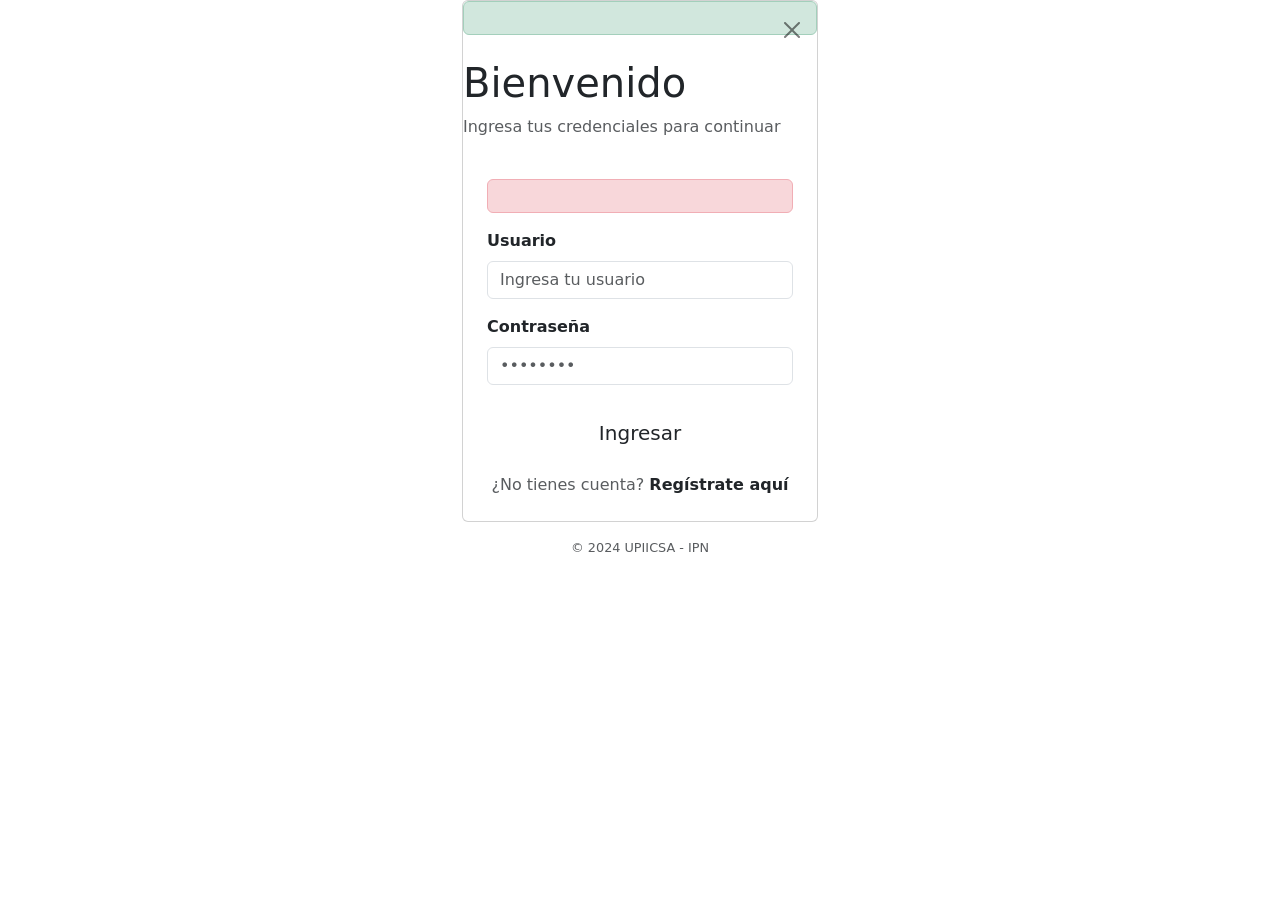
==== src/main/resources/templates/index.html @ a029de21 "Initial commit" ====
<!DOCTYPE HTML>
<html xmlns:th="http://www.thymeleaf.org">
<head>
    <title>Acceso al Sistema - IPN</title>
    <meta http-equiv="Content-Type" content="text/html; charset=UTF-8"/>
    <meta name="viewport" content="width=device-width, initial-scale=1">

    <link href="https://cdn.jsdelivr.net/npm/bootstrap@5.3.0/dist/css/bootstrap.min.css" rel="stylesheet">

    <link rel="stylesheet" th:href="@{/css/styles.css}">
</head>
<body>

<div class="container">
    <div class="row justify-content-center">
        <div class="col-md-5 col-lg-4">

            <div class="card card-custom">
                <div th:if="${mensajeExito}" class="alert alert-success alert-dismissible fade show" role="alert">
                    <strong th:text="${mensajeExito}"></strong>
                    <button type="button" class="btn-close" data-bs-dismiss="alert" aria-label="Close"></button>
                </div>
                <div class="card-header-custom">

                    <h1 class="mt-2">Bienvenido</h1>
                    <p class="text-muted fw-normal" style="font-size: 1rem; margin-top: 5px;">Ingresa tus credenciales para continuar</p>
                </div>

                <div class="card-body p-4">

                    <div th:if="${errorLogin}" class="alert alert-danger" role="alert">
                        <span th:text="${errorLogin}"></span>
                    </div>

                    <form action="/" th:object="${loginDto}" method="post">

                        <div class="mb-3">
                            <label class="form-label required fw-bold">Usuario</label>
                            <input type="text"
                                   class="form-control"
                                   name="username"
                                   th:field="*{username}"
                                   placeholder="Ingresa tu usuario"
                                   th:errorclass="is-invalid"> <div class="invalid-feedback" th:if="${#fields.hasErrors('username')}" th:errors="*{username}"></div>
                        </div>

                        <div class="mb-4">
                            <label class="form-label fw-bold">Contraseña</label>
                            <input type="password"
                                   class="form-control"
                                   name="password"
                                   th:field="*{password}"
                                   placeholder="••••••••"
                                   th:errorclass="is-invalid"> <div class="invalid-feedback" th:if="${#fields.hasErrors('password')}" th:errors="*{password}"></div>
                        </div>

                        <div class="d-grid gap-2">
                            <input type="submit" class="btn btn-ipn btn-lg" value="Ingresar">
                        </div>

                        <div class="text-center mt-3">
                            <span class="text-muted">¿No tienes cuenta?</span>
                            <a href="/signin" class="text-decoration-none fw-bold" style="color: var(--ipn-guinda);">Regístrate aquí</a>
                        </div>

                    </form>
                </div>
            </div>
            <div class="text-center mt-3 text-muted" style="font-size: 0.8rem;">
                &copy; 2024 UPIICSA - IPN
            </div>

        </div>
    </div>
</div>

<script src="https://cdn.jsdelivr.net/npm/bootstrap@5.3.0/dist/js/bootstrap.bundle.min.js"></script>
</body>
</html>
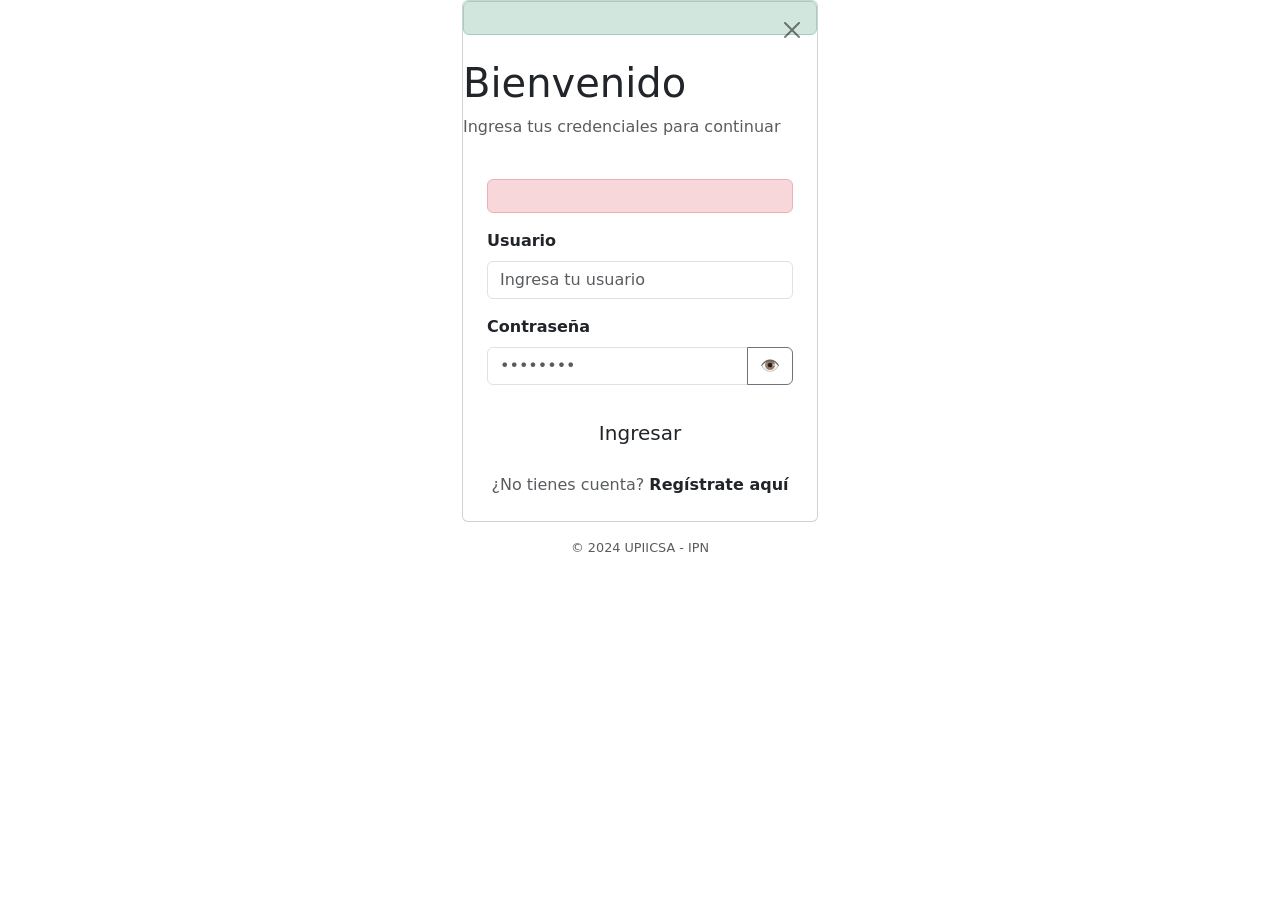
==== commit 7e237815: "Se corrigen errores de compilacion" ====
--- a/src/main/resources/templates/index.html
+++ b/src/main/resources/templates/index.html
@@ -3,11 +3,10 @@
 <head>
     <title>Acceso al Sistema - IPN</title>
     <meta http-equiv="Content-Type" content="text/html; charset=UTF-8"/>
-    <meta name="viewport" content="width=device-width, initial-scale=1">
+    <meta name="viewport" content="width=device-width, initial-scale=1"/>
 
-    <link href="https://cdn.jsdelivr.net/npm/bootstrap@5.3.0/dist/css/bootstrap.min.css" rel="stylesheet">
-
-    <link rel="stylesheet" th:href="@{/css/styles.css}">
+    <link href="https://cdn.jsdelivr.net/npm/bootstrap@5.3.0/dist/css/bootstrap.min.css" rel="stylesheet"/>
+    <link rel="stylesheet" th:href="@{/css/styles.css}"/>
 </head>
 <body>
 
@@ -20,8 +19,8 @@
                     <strong th:text="${mensajeExito}"></strong>
                     <button type="button" class="btn-close" data-bs-dismiss="alert" aria-label="Close"></button>
                 </div>
+
                 <div class="card-header-custom">
-
                     <h1 class="mt-2">Bienvenido</h1>
                     <p class="text-muted fw-normal" style="font-size: 1rem; margin-top: 5px;">Ingresa tus credenciales para continuar</p>
                 </div>
@@ -41,21 +40,29 @@
                                    name="username"
                                    th:field="*{username}"
                                    placeholder="Ingresa tu usuario"
-                                   th:errorclass="is-invalid"> <div class="invalid-feedback" th:if="${#fields.hasErrors('username')}" th:errors="*{username}"></div>
+                                   th:errorclass="is-invalid"/>
+                            <div class="invalid-feedback" th:if="${#fields.hasErrors('username')}" th:errors="*{username}"></div>
                         </div>
 
                         <div class="mb-4">
                             <label class="form-label fw-bold">Contraseña</label>
-                            <input type="password"
-                                   class="form-control"
-                                   name="password"
-                                   th:field="*{password}"
-                                   placeholder="••••••••"
-                                   th:errorclass="is-invalid"> <div class="invalid-feedback" th:if="${#fields.hasErrors('password')}" th:errors="*{password}"></div>
+                            <div class="input-group">
+                                <input type="password"
+                                       class="form-control"
+                                       name="password"
+                                       id="loginPassword"
+                                       th:field="*{password}"
+                                       placeholder="••••••••"
+                                       th:errorclass="is-invalid"/>
+                                <button type="button" class="btn btn-outline-secondary btn-toggle-password" data-target="loginPassword">
+                                    👁️
+                                </button>
+                            </div>
+                            <div class="invalid-feedback d-block" th:if="${#fields.hasErrors('password')}" th:errors="*{password}"></div>
                         </div>
 
                         <div class="d-grid gap-2">
-                            <input type="submit" class="btn btn-ipn btn-lg" value="Ingresar">
+                            <input type="submit" class="btn btn-ipn btn-lg" value="Ingresar"/>
                         </div>
 
                         <div class="text-center mt-3">
@@ -75,5 +82,6 @@
 </div>
 
 <script src="https://cdn.jsdelivr.net/npm/bootstrap@5.3.0/dist/js/bootstrap.bundle.min.js"></script>
+<script th:src="@{/js/security.js}"></script>
 </body>
 </html>
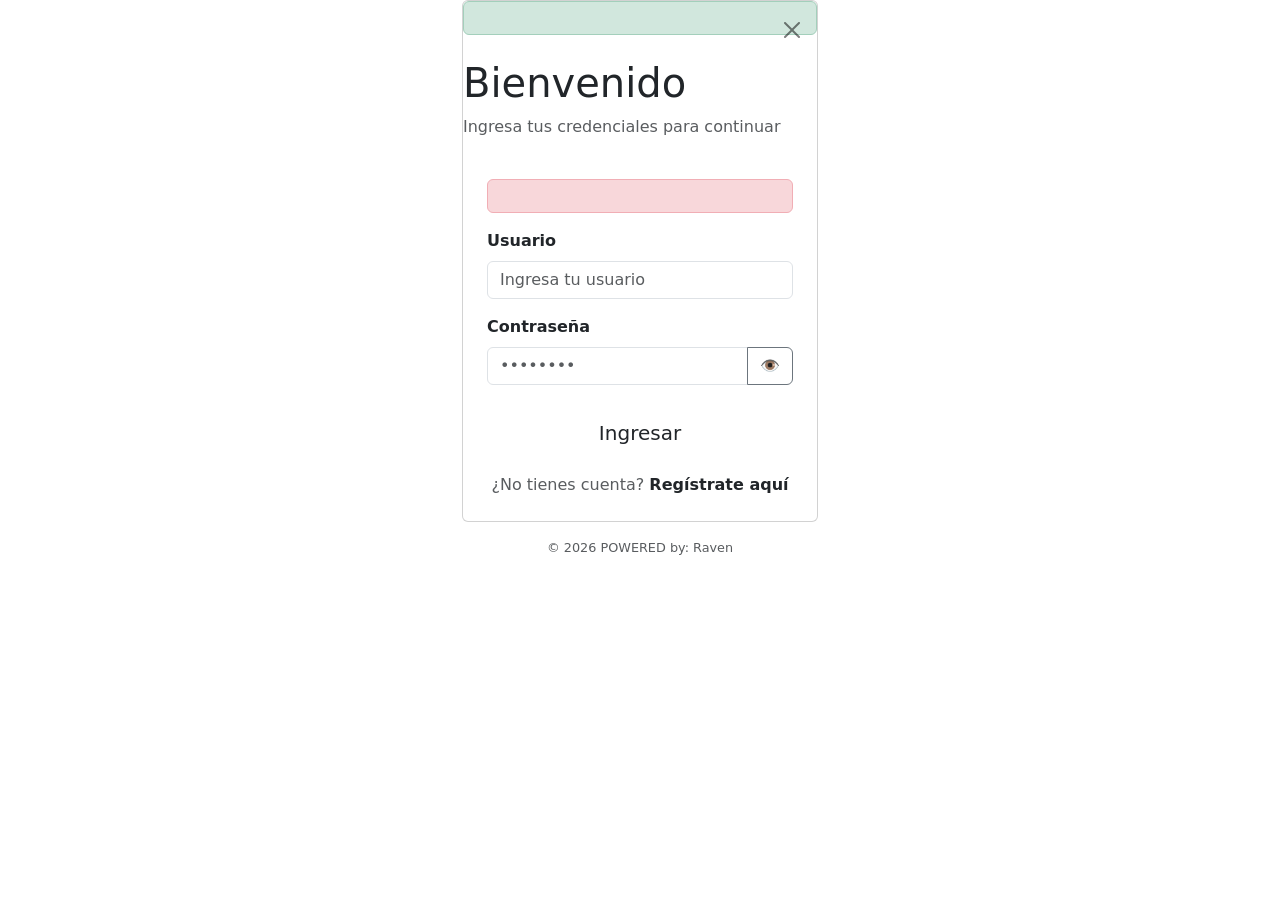
==== commit 301f0b5a: "Se realizan mejoras de interfaz de usuario y mejoran metodos" ====
--- a/src/main/resources/templates/index.html
+++ b/src/main/resources/templates/index.html
@@ -8,7 +8,7 @@
     <link href="https://cdn.jsdelivr.net/npm/bootstrap@5.3.0/dist/css/bootstrap.min.css" rel="stylesheet"/>
     <link rel="stylesheet" th:href="@{/css/styles.css}"/>
 </head>
-<body>
+<body class="login-layout">
 
 <div class="container">
     <div class="row justify-content-center">
@@ -47,16 +47,8 @@
                         <div class="mb-4">
                             <label class="form-label fw-bold">Contraseña</label>
                             <div class="input-group">
-                                <input type="password"
-                                       class="form-control"
-                                       name="password"
-                                       id="loginPassword"
-                                       th:field="*{password}"
-                                       placeholder="••••••••"
-                                       th:errorclass="is-invalid"/>
-                                <button type="button" class="btn btn-outline-secondary btn-toggle-password" data-target="loginPassword">
-                                    👁️
-                                </button>
+                                <input type="password" class="form-control" name="password" id="loginPassword" th:field="*{password}" placeholder="••••••••" th:errorclass="is-invalid"/>
+                                <button type="button" class="btn btn-outline-secondary btn-toggle-password" data-target="loginPassword">👁️</button>
                             </div>
                             <div class="invalid-feedback d-block" th:if="${#fields.hasErrors('password')}" th:errors="*{password}"></div>
                         </div>
@@ -74,7 +66,7 @@
                 </div>
             </div>
             <div class="text-center mt-3 text-muted" style="font-size: 0.8rem;">
-                &copy; 2024 UPIICSA - IPN
+                &copy; 2026 POWERED by: Raven
             </div>
 
         </div>
